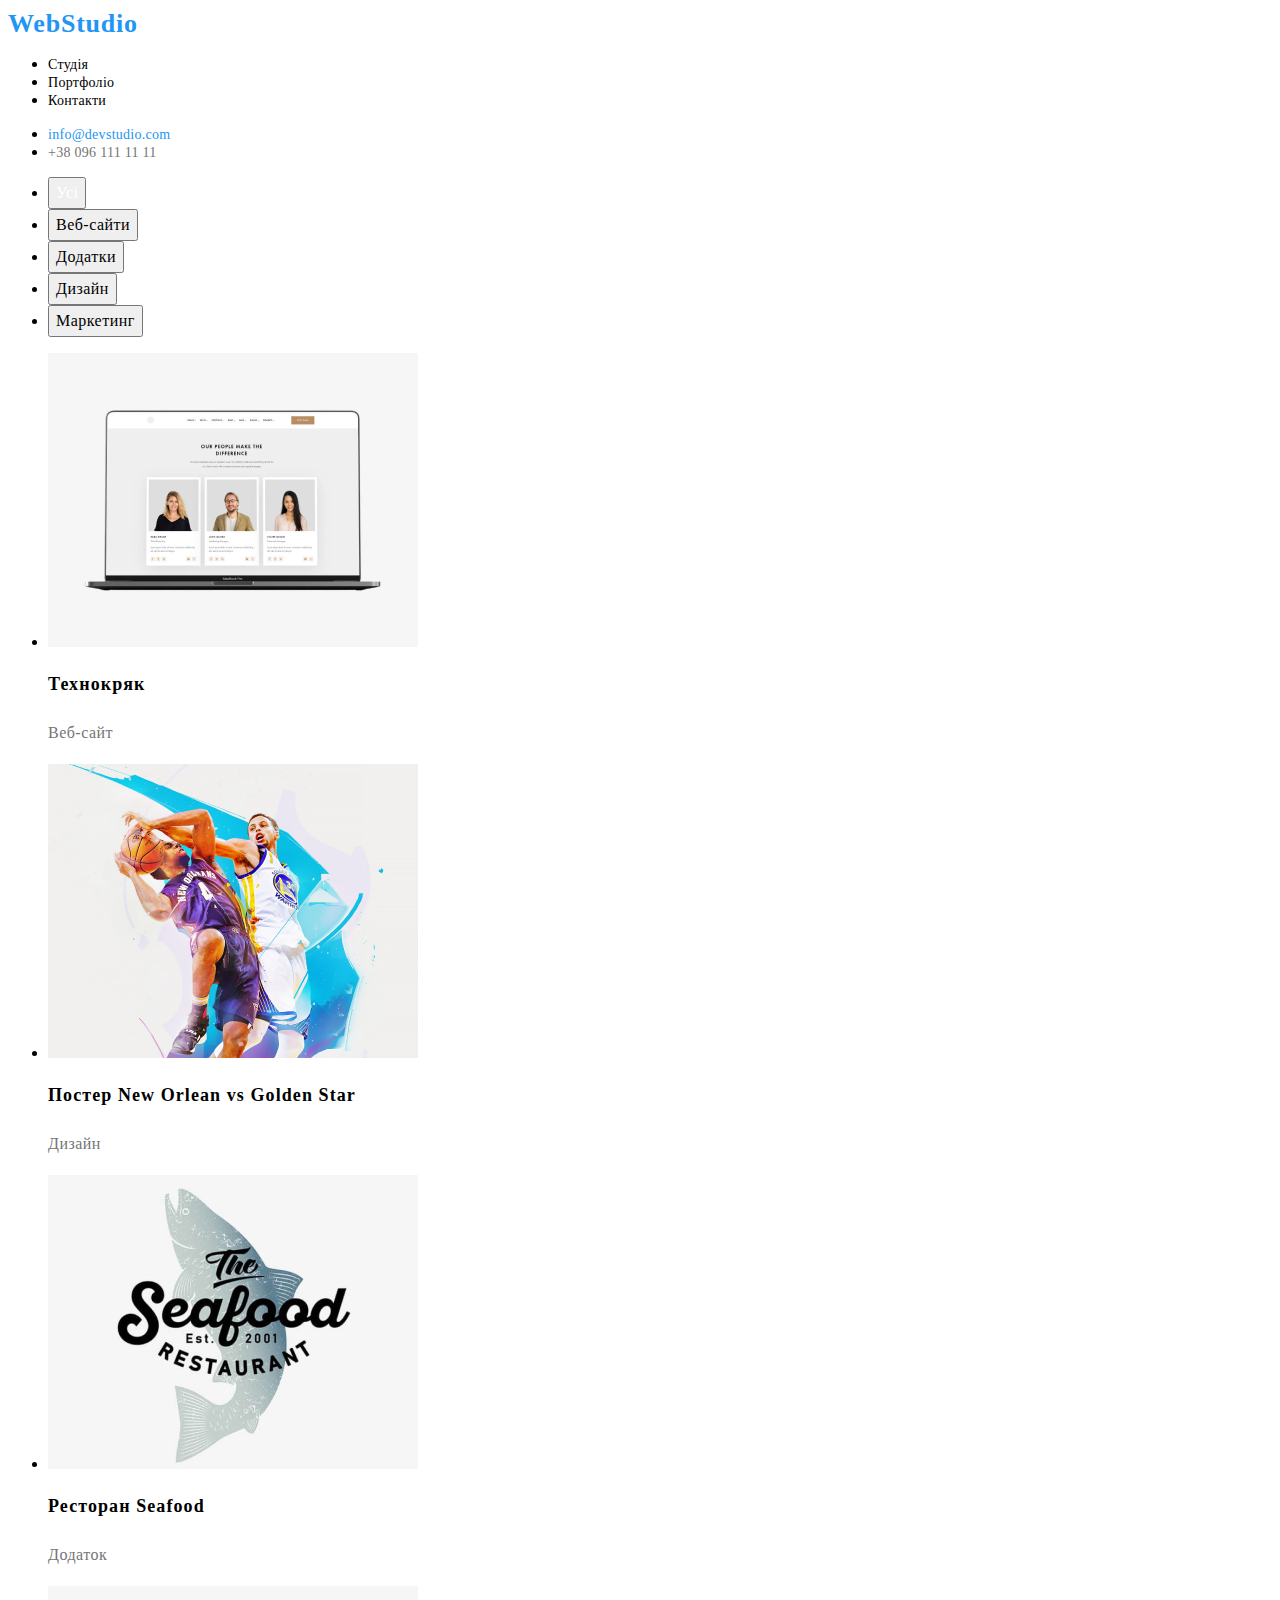
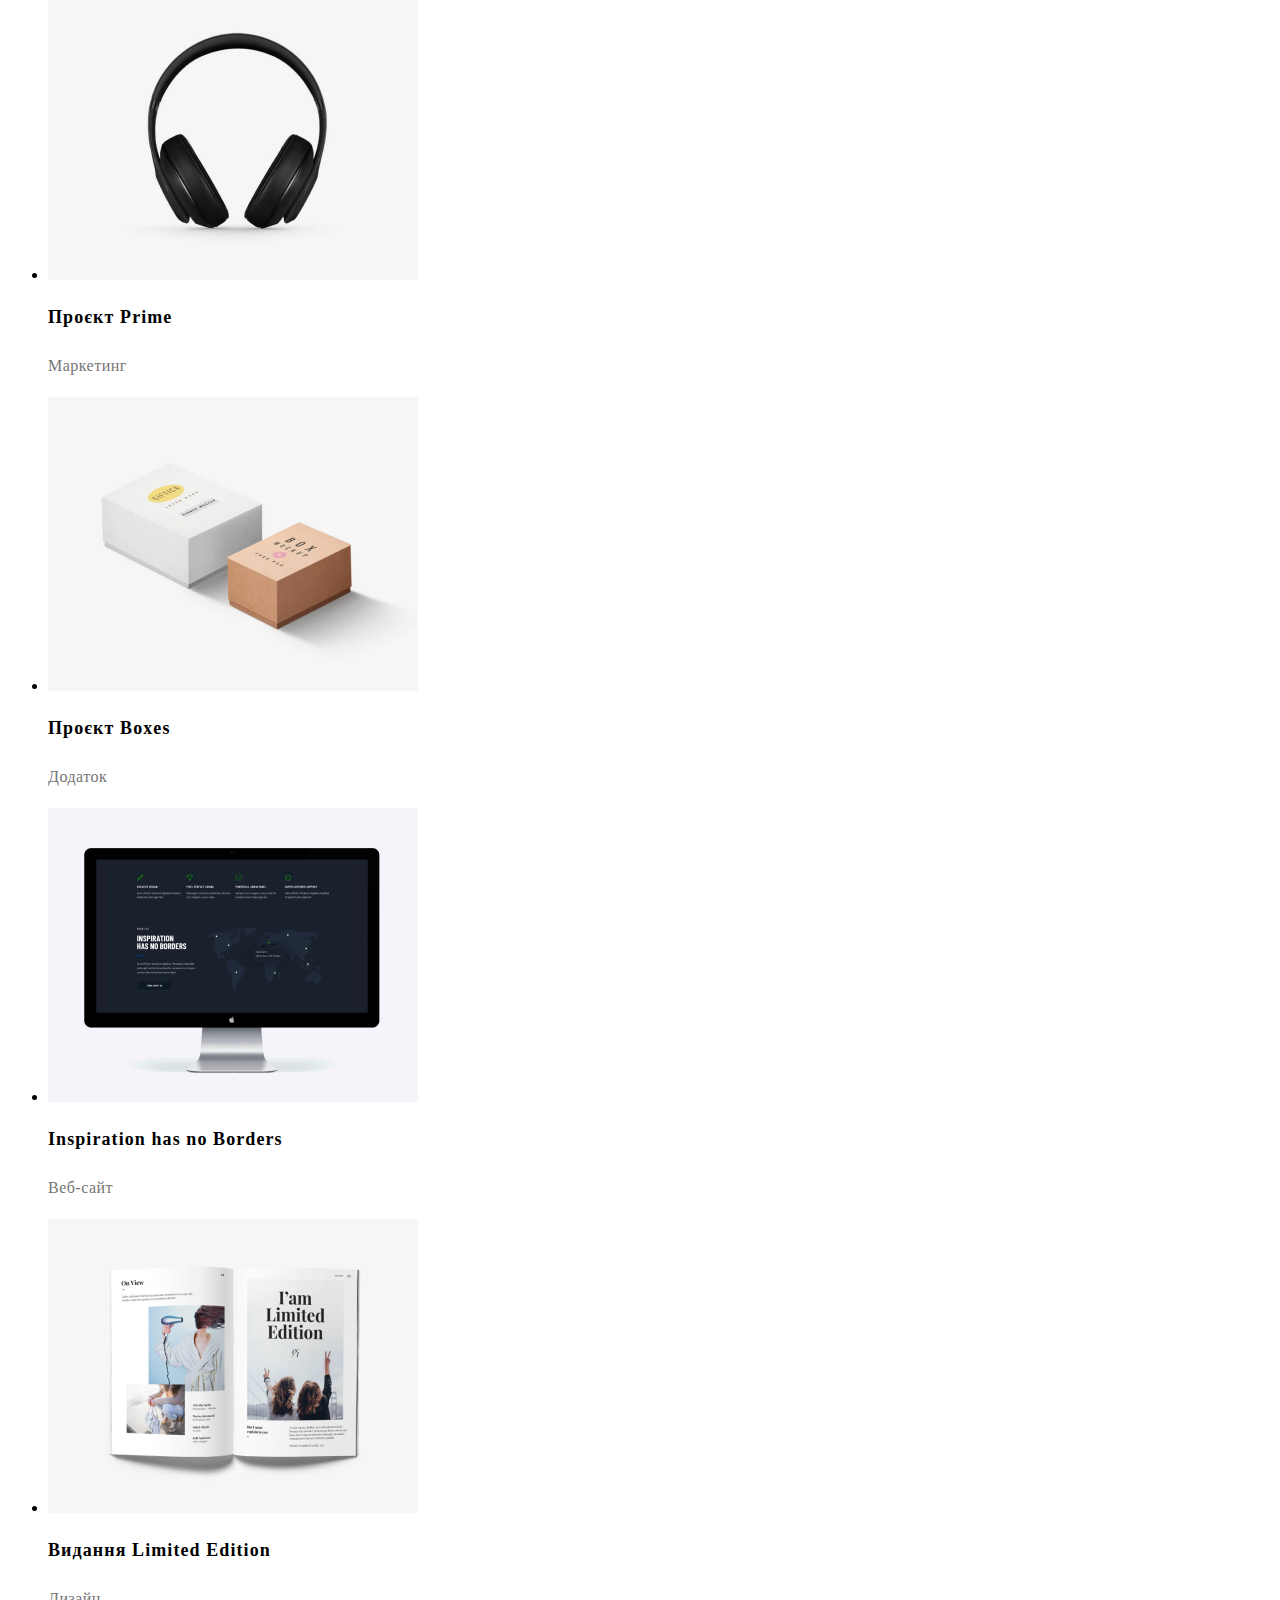
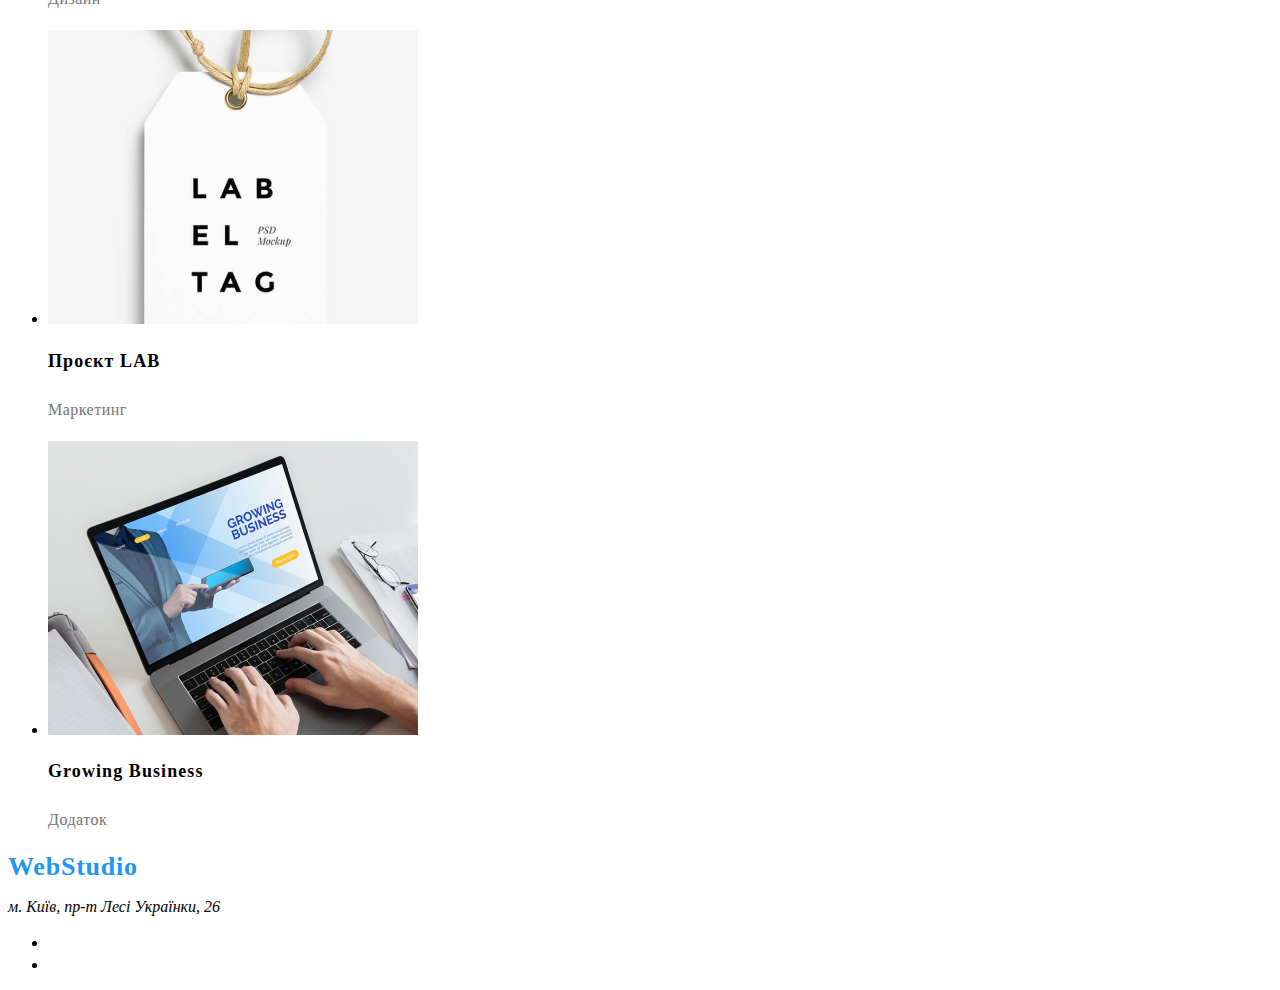
==== portfolio.html @ 79063592 "Initial commit" ====
<!DOCTYPE html>
<html lang="uk">
<head>
    <meta charset="UTF-8">
    <meta http-equiv="X-UA-Compatible" content="IE=edge">
    <meta name="viewport" content="width=device-width, initial-scale=1.0">
    <link rel="stylesheet" href="./css/styles.css">
    <title>Portfolio</title>
</head>
<body class="body">
    <header class="top-line">
        <!-- Navigations to other pages -->
        <nav class="nav">
            <a href="./index.html" class="logo">WebStudio</a>
            <ul>
                <li>
                    <a href="/studio" class="nav-list-item" >Студія</a>
                </li>
                <li>
                    <a href="/portfolio" class="nav-list-item">Портфоліо</a>
                </li>
                <li>
                    <a href="/contacts" class="nav-list-item">Контакти</a>
                </li>
            </ul>
        </nav>
        <ul>
            <li>
                <a href="mailto:info@devstudio.com" class="mail">info@devstudio.com</a>
            </li>
            <li>
                <a href="tel:+380961111111" class="telephone">+38 096 111 11 11</a>
            </li>
        </ul>
    </header>
    <main>
        <!-- Buttons -->
        <ul>
            <li><button type="button" class="portfolio-btn-main">Усі</button></li>
            <li><button type="button" class="portfolio-btns">Веб-сайти</button></li>
            <li><button type="button" class="portfolio-btns">Додатки</button></li>
            <li><button type="button" class="portfolio-btns">Дизайн</button></li>
            <li><button type="button" class="portfolio-btns">Маркетинг</button></li>
        </ul>
        <!-- Projects -->
        <ul>
            <li>
                <img src="./img/portfolio/project1.png"  alt="Web page with pojects" width="370px"  height="294px">
                <h2 class="projects-heading">Технокряк</h2>
                <p class="projects-name">Веб-сайт</p>   
            </li>
            <li>
                <img src="./img/portfolio/project2.png"  alt="Two men play basketball" width="370px"  height="294px">
                <h2 class="projects-heading">Постер New Orlean vs Golden Star</h2>
                <p class="projects-name">Дизайн</p>
            </li>
            <li>
                <img src="./img/portfolio/project3.png" alt="Logo of the fish reastaurant" width="370px"  height="294px">
                <h2 lang="en" class="projects-heading">Ресторан Seafood</h2>
                <p class="projects-name">Додаток</p>
            </li>
            <li>
                <img src="./img/portfolio/project4.png" alt="Headphones" width="370px"  height="294px">
                <h2 lang="en" class="projects-heading">Проєкт Prime</h2>
                <p class="projects-name">Маркетинг</p>
            </li>
            <li>
                <img src="./img/portfolio/project5.png" alt="Two boxes" width="370px"  height="294px">
                <h2 class="projects-heading">Проєкт Boxes</h2>
                <p class="projects-name">Додаток</p>
            </li>
            <li>
                <img src="./img/portfolio/project6.png" alt="A monitor" width="370px"  height="294px">
                <h2 lang="en" class="projects-heading">Inspiration has no Borders</h2>
                <p class="projects-name">Веб-сайт</p>
            </li>
            <li>
                <img src="./img/portfolio/project7.png" alt="A magazine" width="370px"  height="294px">
                <h2 lang="en" class="projects-heading">Видання Limited Edition</h2>
                <p class="projects-name">Дизайн</p>
            </li>
            <li>
                <img src="./img/portfolio/project8.png" alt="A label" width="370px"  height="294px">
                <h2 lang="en" class="projects-heading">Проєкт LAB</h2>
                <p class="projects-name">Маркетинг</p>
            </li>
            <li>
                <img src="./img/portfolio/project9.png" alt="A person is printing" width="370px"  height="294px">
                <h2 lang="en" class="projects-heading">Growing Business</h2>
                <p class="projects-name">Додаток</p>
            </li>
        </ul>
        <footer>
            <a href="./index.html" class="logo">WebStudio</a>
                <address>
                    <p class="adress-footer">м. Київ, пр-т Лесі Українки, 26</p>           
              <ul>
                <li>
                    <a href="mailto:info@devstudio.com" class="mail-footer">info@devstudio.com</a>
                </li>
                <li>
                    <a href="tel:+380961111111" class="telephone-footer">+38 096 111 11 11</a>
                </li>
            </ul> 
            </address>
        </footer>
    </main>
</body> 
</html>
---- css/styles.css ----
:root {
    /* Fonts */
    --main-font: "Roboto", sans-serif
    --secondary-font: "Raleway"
    /* Text colors */
    --main-txt-cl: #212121
    /* Background colors */
    --main-bg-cl: #2F303A
}
.body{
    color: var(--main-txt-cl);
}

/* Navigation to other pages */
.logo{
    text-decoration: none;
    font-family: 'Raleway';
    font-style: normal;
    font-weight: 700;
    font-size: 26px;
    line-height: calc(31/26);
    letter-spacing: 0.03em;
    color: #2196F3;; 
}
.nav-list-item-studio{
    text-decoration: none;
    font-family: 'Roboto';
    font-style: normal;
    font-weight: 500;
    font-size: 14px;
    line-height: calc(16/14);
    letter-spacing: 0.02em;
    color: #2196F3;
}
.nav-list-item{
    text-decoration: none;
    font-family: 'Roboto';
    font-style: normal;
    font-weight: 500;
    font-size: 14px;
    line-height: calc(16/14);
    letter-spacing: 0.02em;
    color:var(--main-txt-cl)
}
.mail{
    text-decoration: none;
    font-family: 'Roboto';
    font-style: normal;
    font-weight: 500;
    font-size: 14px;
    line-height: calc(16/14);
    letter-spacing: 0.02em;
    color: #2196F3;
}
.telephone{
    text-decoration: none;
    font-family: 'Roboto';
    font-style: normal;
    font-weight: 500;
    font-size: 14px;
    line-height: calc(16/14);
    letter-spacing: 0.02em;
    color: #757575;
}
/* Section 1 */
.main-heading{
    font-family: 'Roboto';
    font-size: 44px;
    line-height: calc(60 / 44);
    font-style: normal;
    font-weight: 900;
    color: #FFFFFF
}
.main-heading, .heading-pecularities{
    text-transform: uppercase;
}
.main-heading, .heading-2{
    text-align: center;
}
.main-btn{
    font-family: 'Roboto';
    cursor: pointer;
}
/* Section 2 */
.heading-pecularities{
    font-family: 'Roboto';
    font-style: normal;
    font-weight: 700;
    font-size: 14px;
    line-height: calc(16 / 14);
    letter-spacing: 0.03em;
    color: var(--main-txt-cl)

}
.text-pecularities{
    font-family: 'Roboto';
    font-style: normal;
    font-weight: 400;
    font-size: 14px;
    line-height: calc(24 / 14);
    letter-spacing: 0.03em;
    color: var(--main-txt-cl)

}
/* Section 3 */
.heading-2{
    font-family: 'Roboto';
    font-style: normal;
    font-weight: 700;
    font-size: 36px;
    line-height: calc(42/36);
    letter-spacing: 0.03em;
    color: var(--main-txt-cl)
}
/* Section 4 */
.staff-names{
    font-family: 'Roboto';
    font-style: normal;
    font-weight: 500;
    font-size: 16px;
    line-height: calc(19/16);
    letter-spacing: 0.03em;
    color: var(--main-txt-cl);
}
.positions{
    font-family: 'Roboto';
    font-size: 16px;
    line-height: calc(19/16);
    letter-spacing: 0.03em;
    color: #757575;
}
/* footer */
.mail-footer{
    text-decoration: none;
    font-family: 'Roboto';
    font-style: normal;
    font-weight: 400;
    font-size: 14px;
    line-height: calc(24/14);
    letter-spacing: 0.03em;   
    color: #FFFFFF;
}
.telephone-footer{
    text-decoration: none;
    font-family: 'Roboto';
    font-style: normal;
    font-weight: 400;
    font-size: 14px;
    line-height: calc(14/14);
    letter-spacing: 0.03em;
    color: rgba(255, 255, 255, 0.6);
}
/* Portfolio */
.portfolio-btn-main{
    font-family: 'Roboto';
    font-style: normal;
    font-weight: 500;
    font-size: 16px;
    line-height: calc(26/16);
    letter-spacing: 0.03em;
    color: #FFFFFF;
}
.portfolio-btns{
    font-family: 'Roboto';
    font-style: normal;
    font-weight: 500;
    font-size: 16px;
    line-height: calc(26/16);
    letter-spacing: 0.03em;
    color: var(--main-txt-cl)
}
.projects-heading{
    font-family: 'Roboto';
    font-style: normal;
    font-weight: 700;
    font-size: 18px;
    line-height: calc(36/18);
    letter-spacing: 0.06em;
    color: var(--main-txt-cl)
}
.projects-name{
    font-family: 'Roboto';
    font-style: normal;
    font-weight: 400;
    font-size: 16px;
    line-height: calc(30/16);
    letter-spacing: 0.03em;
    color: #757575;
}
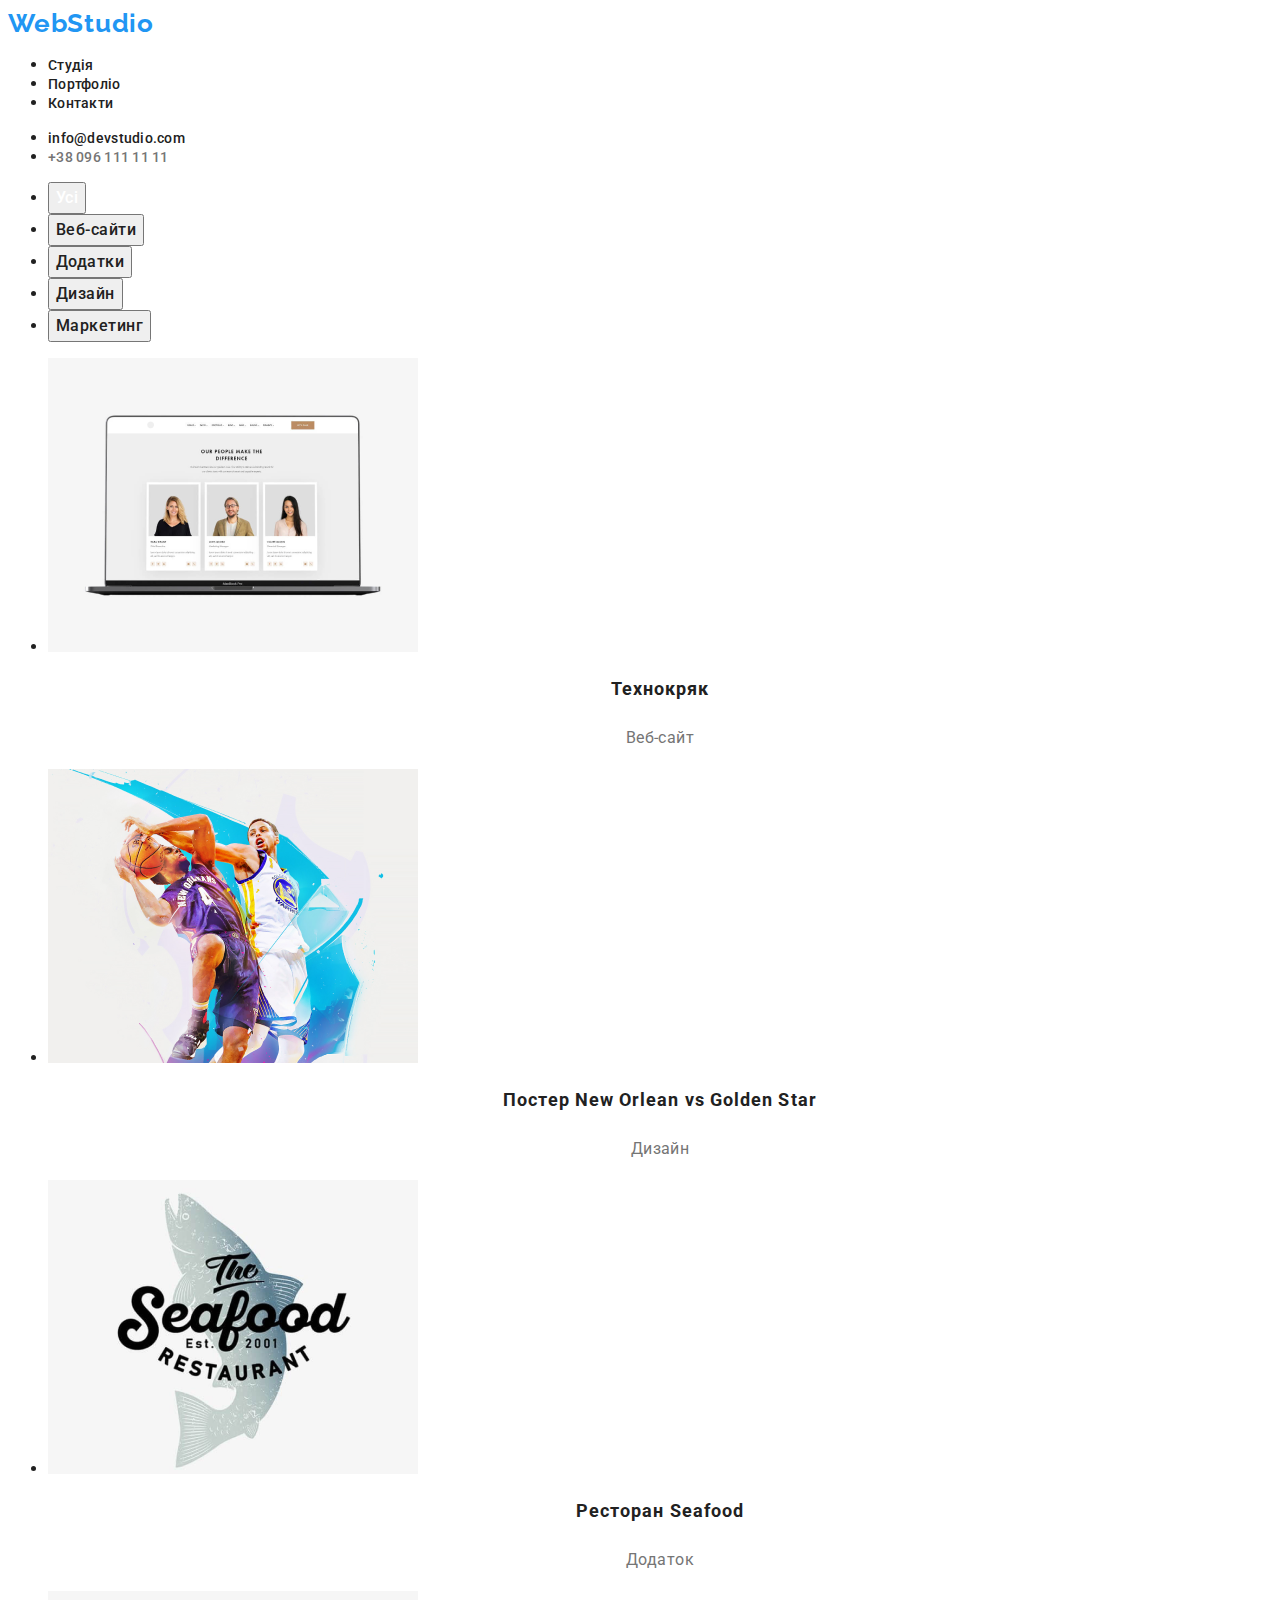
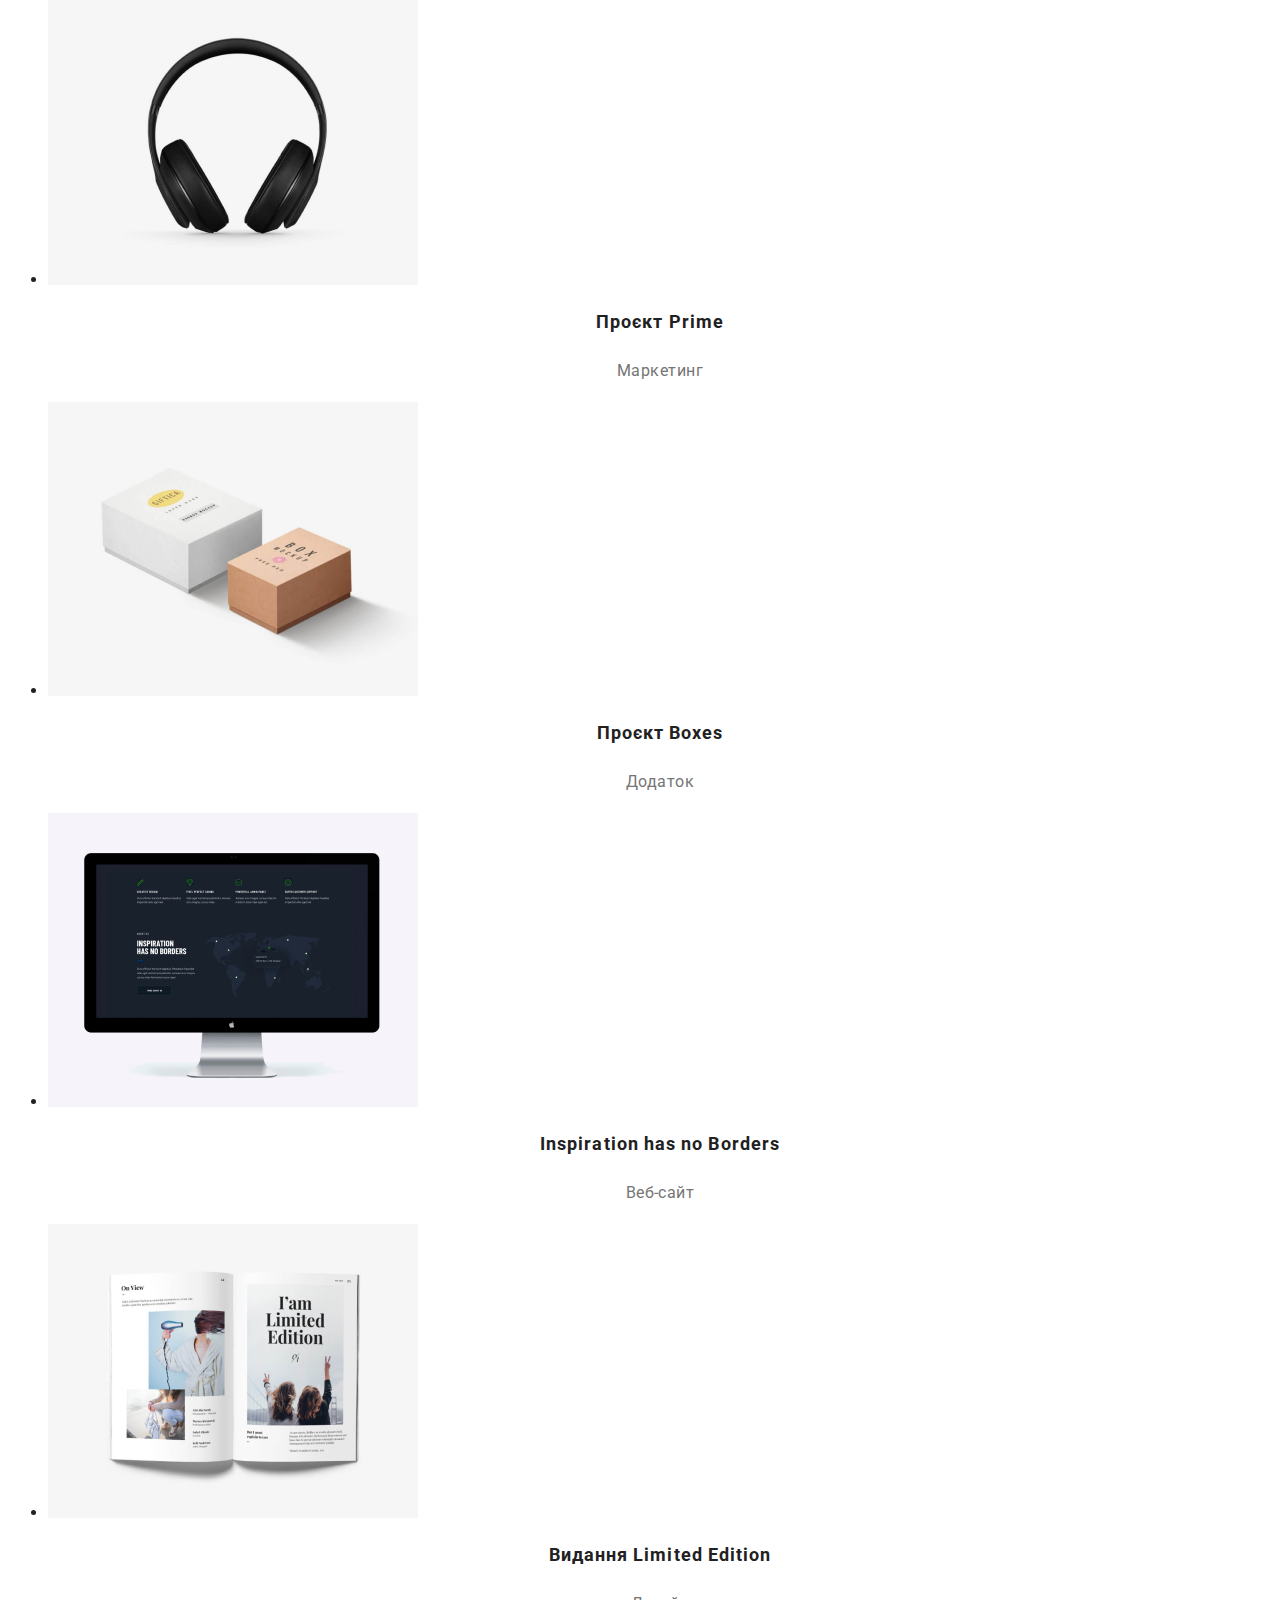
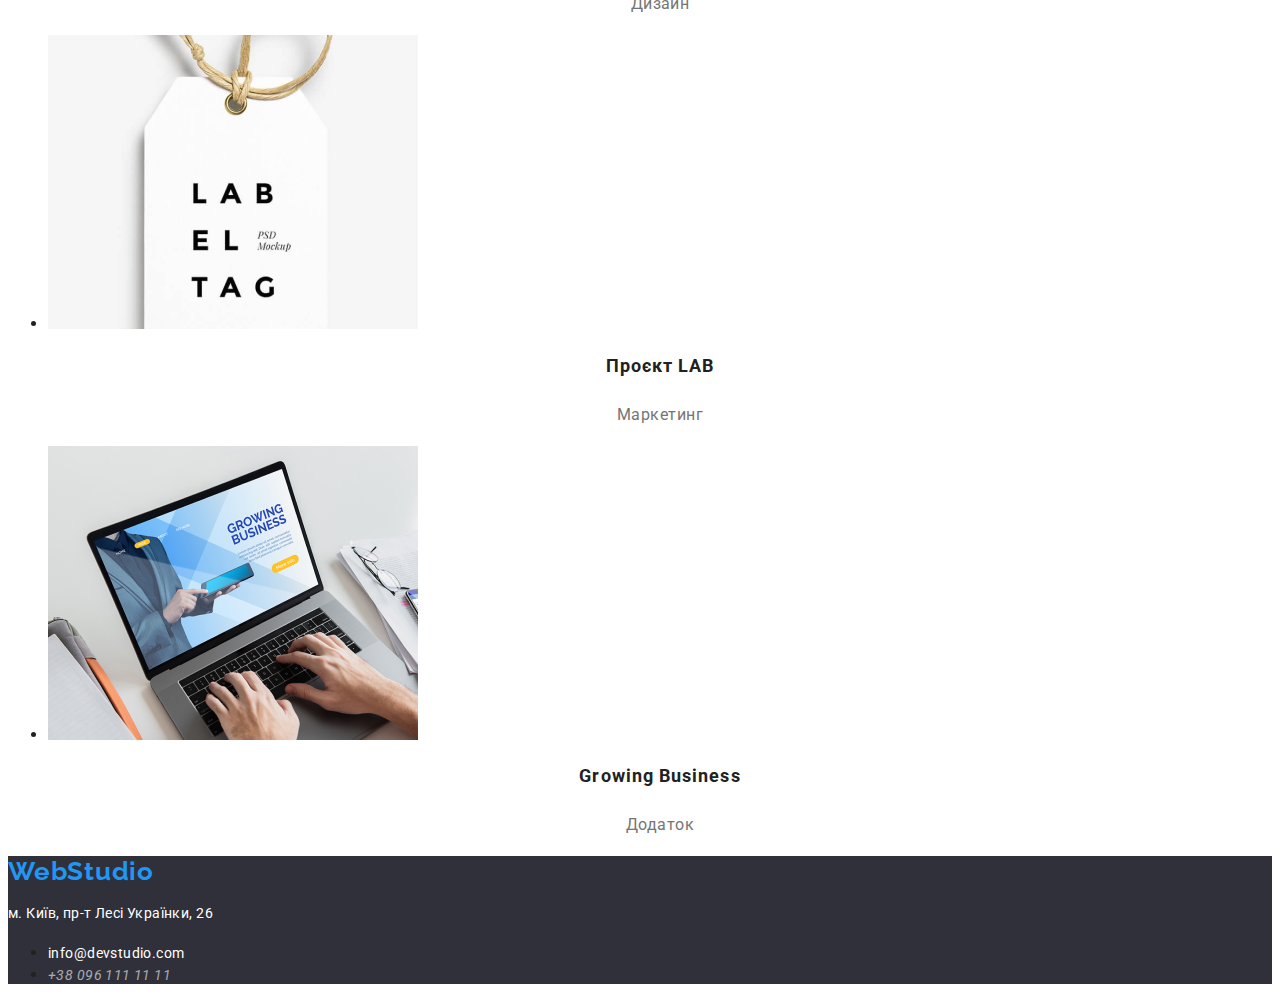
==== commit 53a0f9ec: "Corrections" ====
--- a/portfolio.html
+++ b/portfolio.html
@@ -4,6 +4,13 @@
     <meta charset="UTF-8">
     <meta http-equiv="X-UA-Compatible" content="IE=edge">
     <meta name="viewport" content="width=device-width, initial-scale=1.0">
+     <!-- Fonts -->
+     <link rel="preconnect" href="https://fonts.googleapis.com">
+     <link rel="preconnect" href="https://fonts.gstatic.com" crossorigin>
+     <link href="https://fonts.googleapis.com/css2?family=Montserrat:wght@400;700&family=Raleway:wght@700&family=Roboto:wght@400;500;700;900&display=swap" rel="stylesheet">
+    <!-- Normalize -->
+    <link rel="stylesheet" href="node_modules/modern-normalize/modern-normalize.css">
+    <!-- Styles -->
     <link rel="stylesheet" href="./css/styles.css">
     <title>Portfolio</title>
 </head>
@@ -17,7 +24,7 @@
                     <a href="/studio" class="nav-list-item" >Студія</a>
                 </li>
                 <li>
-                    <a href="/portfolio" class="nav-list-item">Портфоліо</a>
+                    <a href="/portfolio.html" class="nav-list-item">Портфоліо</a>
                 </li>
                 <li>
                     <a href="/contacts" class="nav-list-item">Контакти</a>
@@ -90,7 +97,7 @@
                 <p class="projects-name">Додаток</p>
             </li>
         </ul>
-        <footer>
+        <footer class="footer">
             <a href="./index.html" class="logo">WebStudio</a>
                 <address>
                     <p class="adress-footer">м. Київ, пр-т Лесі Українки, 26</p>           
--- a/css/styles.css
+++ b/css/styles.css
@@ -1,21 +1,21 @@
 :root {
     /* Fonts */
-    --main-font: "Roboto", sans-serif
-    --secondary-font: "Raleway"
+    --main-font: "Roboto", sans-serif;
+    --secondary-font: "Raleway";
     /* Text colors */
-    --main-txt-cl: #212121
+    --main-txt-cl: #212121;
     /* Background colors */
-    --main-bg-cl: #2F303A
+    --main-bg-cl: #2F303A;
 }
 .body{
     color: var(--main-txt-cl);
+    font-family: "Roboto";
 }
 
 /* Navigation to other pages */
 .logo{
     text-decoration: none;
     font-family: 'Raleway';
-    font-style: normal;
     font-weight: 700;
     font-size: 26px;
     line-height: calc(31/26);
@@ -24,8 +24,6 @@
 }
 .nav-list-item-studio{
     text-decoration: none;
-    font-family: 'Roboto';
-    font-style: normal;
     font-weight: 500;
     font-size: 14px;
     line-height: calc(16/14);
@@ -34,28 +32,25 @@
 }
 .nav-list-item{
     text-decoration: none;
-    font-family: 'Roboto';
-    font-style: normal;
     font-weight: 500;
     font-size: 14px;
     line-height: calc(16/14);
     letter-spacing: 0.02em;
-    color:var(--main-txt-cl)
+    color:var(--main-txt-cl);
 }
 .mail{
     text-decoration: none;
-    font-family: 'Roboto';
-    font-style: normal;
     font-weight: 500;
     font-size: 14px;
     line-height: calc(16/14);
     letter-spacing: 0.02em;
+    color: var(--main-txt-cl);
+}
+.mail:hover{
     color: #2196F3;
 }
 .telephone{
     text-decoration: none;
-    font-family: 'Roboto';
-    font-style: normal;
     font-weight: 500;
     font-size: 14px;
     line-height: calc(16/14);
@@ -63,13 +58,15 @@
     color: #757575;
 }
 /* Section 1 */
+.first-section{
+    background: #2F303A;
+}
 .main-heading{
-    font-family: 'Roboto';
     font-size: 44px;
     line-height: calc(60 / 44);
     font-style: normal;
     font-weight: 900;
-    color: #FFFFFF
+    color: #FFFFFF;
 }
 .main-heading, .heading-pecularities{
     text-transform: uppercase;
@@ -78,44 +75,39 @@
     text-align: center;
 }
 .main-btn{
-    font-family: 'Roboto';
+    font-family: inherit;
+    font-size: 16px;
+    line-height: calc(30/16);
+    letter-spacing: 0.06em;
     cursor: pointer;
 }
 /* Section 2 */
 .heading-pecularities{
-    font-family: 'Roboto';
-    font-style: normal;
     font-weight: 700;
     font-size: 14px;
     line-height: calc(16 / 14);
     letter-spacing: 0.03em;
-    color: var(--main-txt-cl)
+    color: var(--main-txt-cl);
 
 }
 .text-pecularities{
-    font-family: 'Roboto';
-    font-style: normal;
     font-weight: 400;
     font-size: 14px;
     line-height: calc(24 / 14);
     letter-spacing: 0.03em;
-    color: var(--main-txt-cl)
+    color: var(--main-txt-cl);
 
 }
 /* Section 3 */
 .heading-2{
-    font-family: 'Roboto';
-    font-style: normal;
     font-weight: 700;
     font-size: 36px;
     line-height: calc(42/36);
     letter-spacing: 0.03em;
-    color: var(--main-txt-cl)
+    color: var(--main-txt-cl);
 }
 /* Section 4 */
 .staff-names{
-    font-family: 'Roboto';
-    font-style: normal;
     font-weight: 500;
     font-size: 16px;
     line-height: calc(19/16);
@@ -123,18 +115,26 @@
     color: var(--main-txt-cl);
 }
 .positions{
-    font-family: 'Roboto';
     font-size: 16px;
     line-height: calc(19/16);
     letter-spacing: 0.03em;
     color: #757575;
 }
 /* footer */
-.mail-footer{
-    text-decoration: none;
-    font-family: 'Roboto';
+.footer{
+    background: #2F303A;
+}
+.adress-footer{
     font-style: normal;
     font-weight: 400;
+    font-size: 14px;
+    line-height: calc(24/14);
+    letter-spacing: 0.03em;
+    color: #FFFFFF;
+}
+.mail-footer{
+    font-style: normal;
+    text-decoration: none;
     font-size: 14px;
     line-height: calc(24/14);
     letter-spacing: 0.03em;   
@@ -142,9 +142,6 @@
 }
 .telephone-footer{
     text-decoration: none;
-    font-family: 'Roboto';
-    font-style: normal;
-    font-weight: 400;
     font-size: 14px;
     line-height: calc(14/14);
     letter-spacing: 0.03em;
@@ -152,8 +149,7 @@
 }
 /* Portfolio */
 .portfolio-btn-main{
-    font-family: 'Roboto';
-    font-style: normal;
+    font-family: inherit;
     font-weight: 500;
     font-size: 16px;
     line-height: calc(26/16);
@@ -161,29 +157,27 @@
     color: #FFFFFF;
 }
 .portfolio-btns{
-    font-family: 'Roboto';
-    font-style: normal;
+    font-family: inherit;
     font-weight: 500;
     font-size: 16px;
     line-height: calc(26/16);
     letter-spacing: 0.03em;
-    color: var(--main-txt-cl)
+    text-align: center;
+    color: var(--main-txt-cl);
 }
 .projects-heading{
-    font-family: 'Roboto';
-    font-style: normal;
     font-weight: 700;
     font-size: 18px;
     line-height: calc(36/18);
     letter-spacing: 0.06em;
-    color: var(--main-txt-cl)
+    text-align: center;
+    color: var(--main-txt-cl);
 }
 .projects-name{
-    font-family: 'Roboto';
-    font-style: normal;
     font-weight: 400;
     font-size: 16px;
     line-height: calc(30/16);
     letter-spacing: 0.03em;
+    text-align: center;
     color: #757575;
 }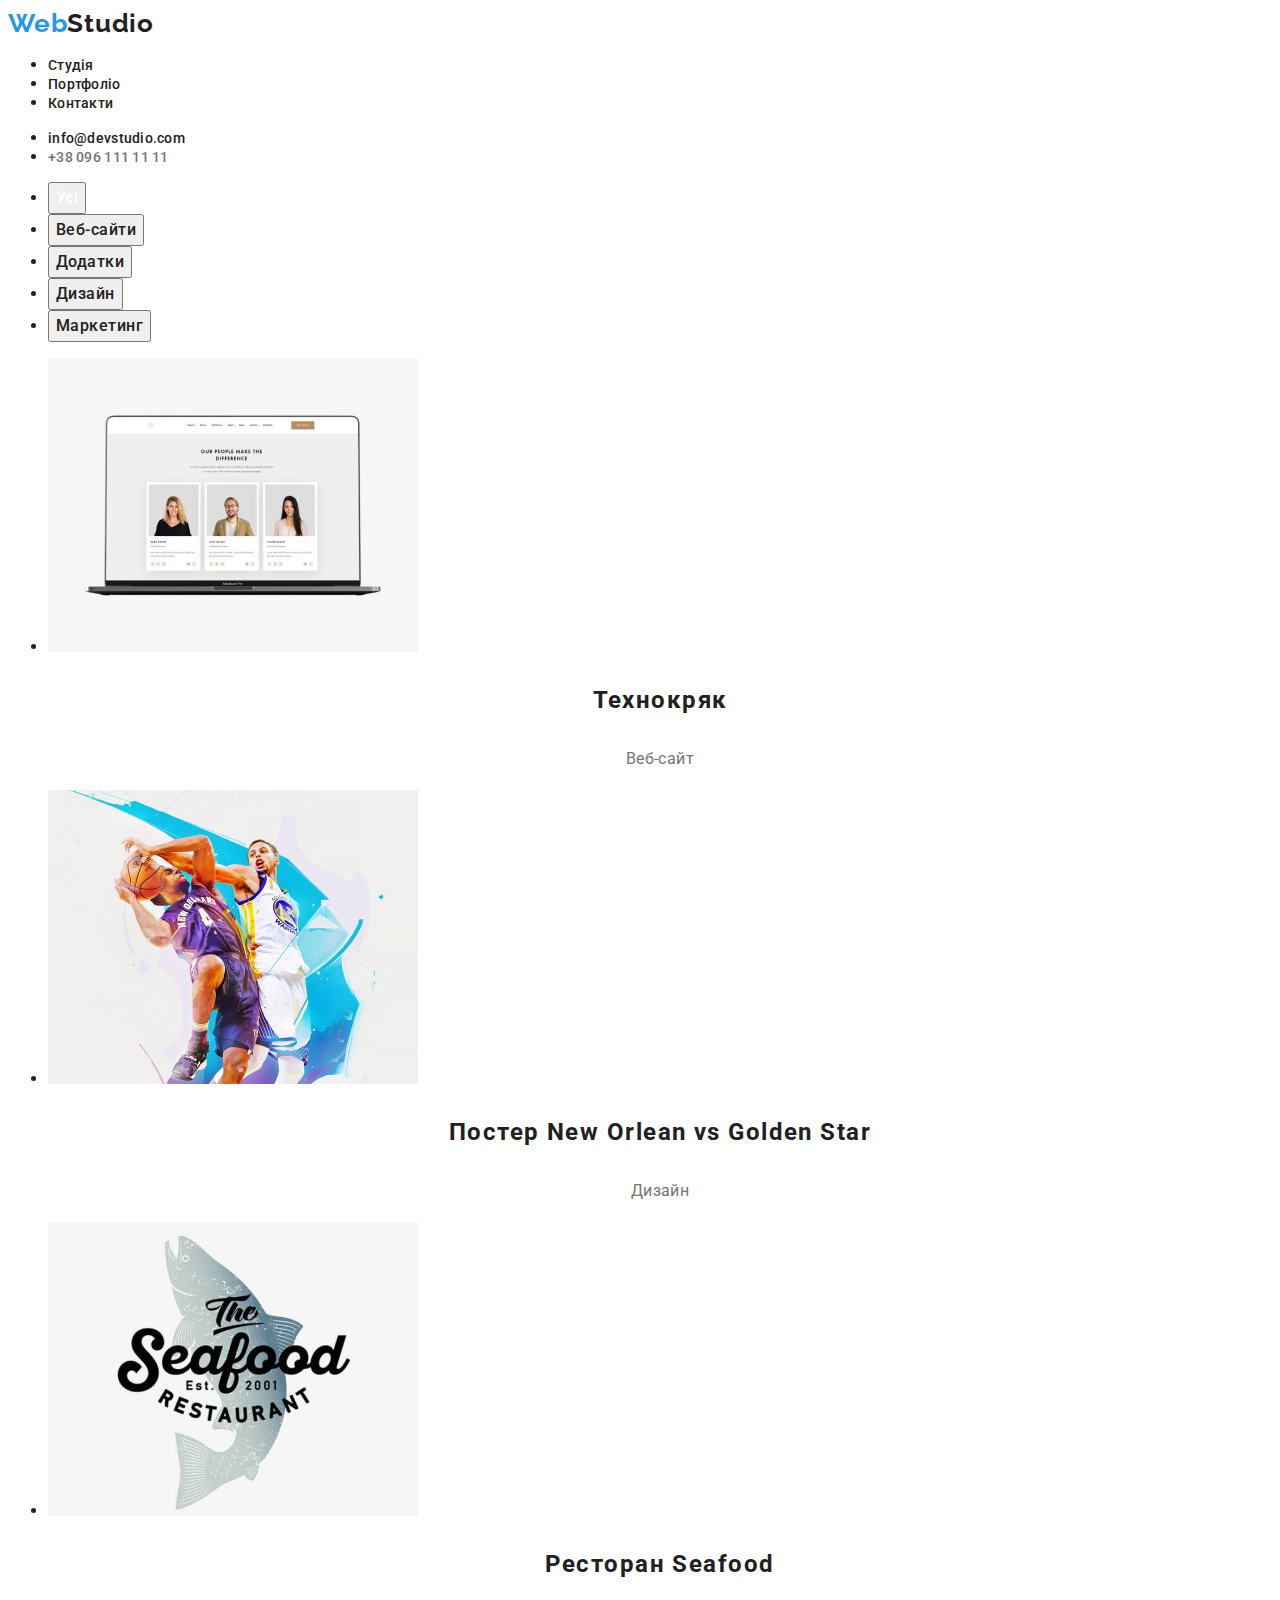
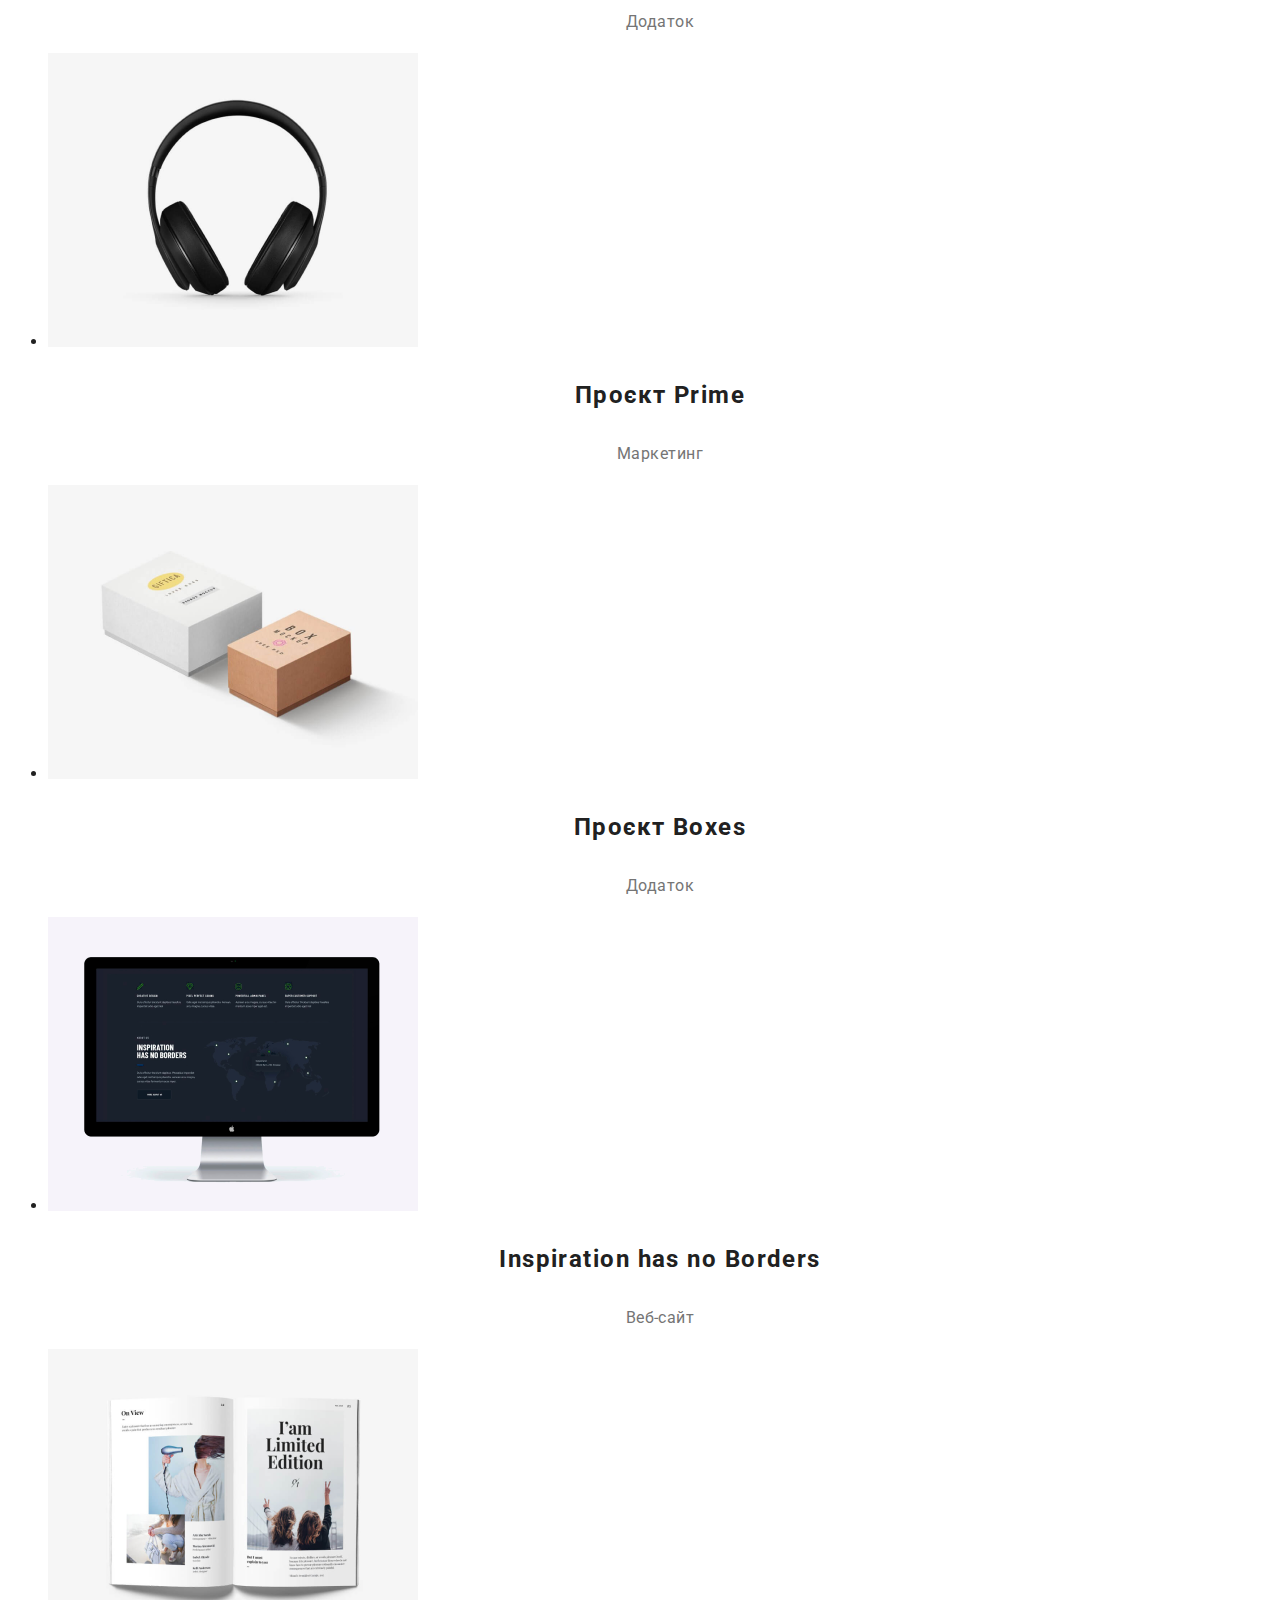
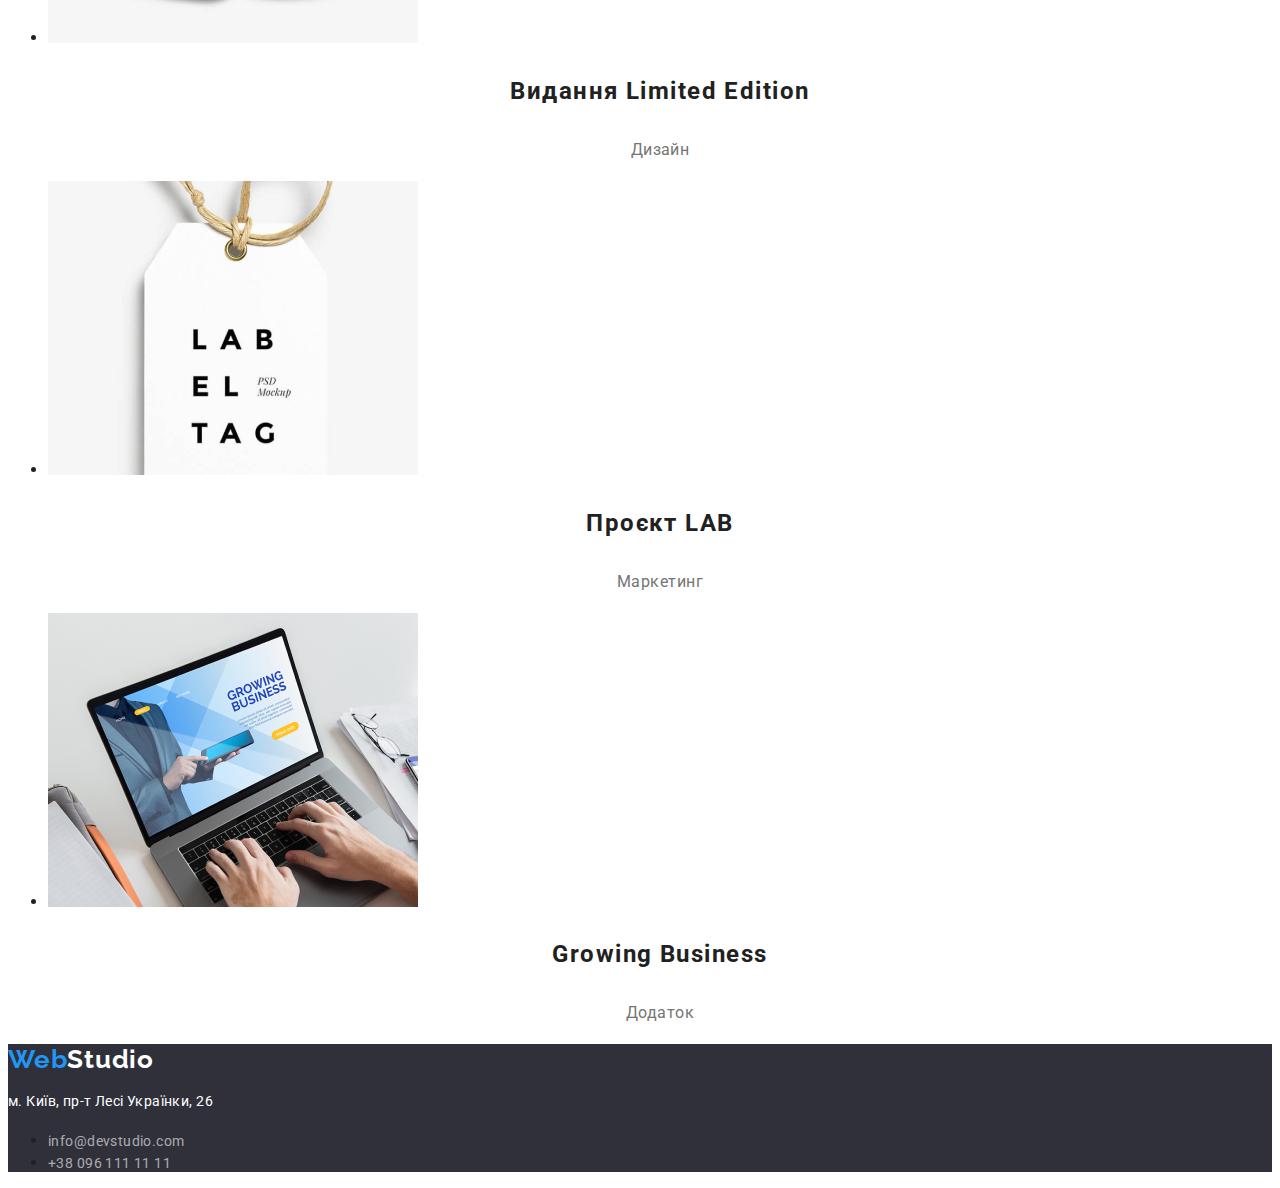
==== commit bf751e93: "corrections2" ====
--- a/portfolio.html
+++ b/portfolio.html
@@ -18,7 +18,7 @@
     <header class="top-line">
         <!-- Navigations to other pages -->
         <nav class="nav">
-            <a href="./index.html" class="logo">WebStudio</a>
+            <a href="./index.html" class="logo"><span class="logo-color">Web</span>Studio</a>
             <ul>
                 <li>
                     <a href="/studio" class="nav-list-item" >Студія</a>
@@ -98,7 +98,7 @@
             </li>
         </ul>
         <footer class="footer">
-            <a href="./index.html" class="logo">WebStudio</a>
+            <a href="./index.html" class="logo-footer"><span class="logo-color">Web</span>Studio</a>
                 <address>
                     <p class="adress-footer">м. Київ, пр-т Лесі Українки, 26</p>           
               <ul>
--- a/css/styles.css
+++ b/css/styles.css
@@ -20,7 +20,10 @@
     font-size: 26px;
     line-height: calc(31/26);
     letter-spacing: 0.03em;
-    color: #2196F3;; 
+    color: var(--main-txt-cl) 
+}
+.logo-color{
+    color: #2196F3; 
 }
 .nav-list-item-studio{
     text-decoration: none;
@@ -91,12 +94,10 @@
 
 }
 .text-pecularities{
-    font-weight: 400;
     font-size: 14px;
     line-height: calc(24 / 14);
     letter-spacing: 0.03em;
-    color: var(--main-txt-cl);
-
+    color: #757575;
 }
 /* Section 3 */
 .heading-2{
@@ -121,6 +122,15 @@
     color: #757575;
 }
 /* footer */
+.logo-footer{
+    text-decoration: none;
+    font-family: 'Raleway';
+    font-weight: 700;
+    font-size: 26px;
+    line-height: calc(31/26);
+    letter-spacing: 0.03em;
+    color: #FFFFFF;
+}
 .footer{
     background: #2F303A;
 }
@@ -138,9 +148,10 @@
     font-size: 14px;
     line-height: calc(24/14);
     letter-spacing: 0.03em;   
-    color: #FFFFFF;
+    color: rgba(255, 255, 255, 0.6);
 }
 .telephone-footer{
+    font-style: normal;
     text-decoration: none;
     font-size: 14px;
     line-height: calc(14/14);
@@ -166,16 +177,12 @@
     color: var(--main-txt-cl);
 }
 .projects-heading{
-    font-weight: 700;
-    font-size: 18px;
     line-height: calc(36/18);
     letter-spacing: 0.06em;
     text-align: center;
     color: var(--main-txt-cl);
 }
 .projects-name{
-    font-weight: 400;
-    font-size: 16px;
     line-height: calc(30/16);
     letter-spacing: 0.03em;
     text-align: center;
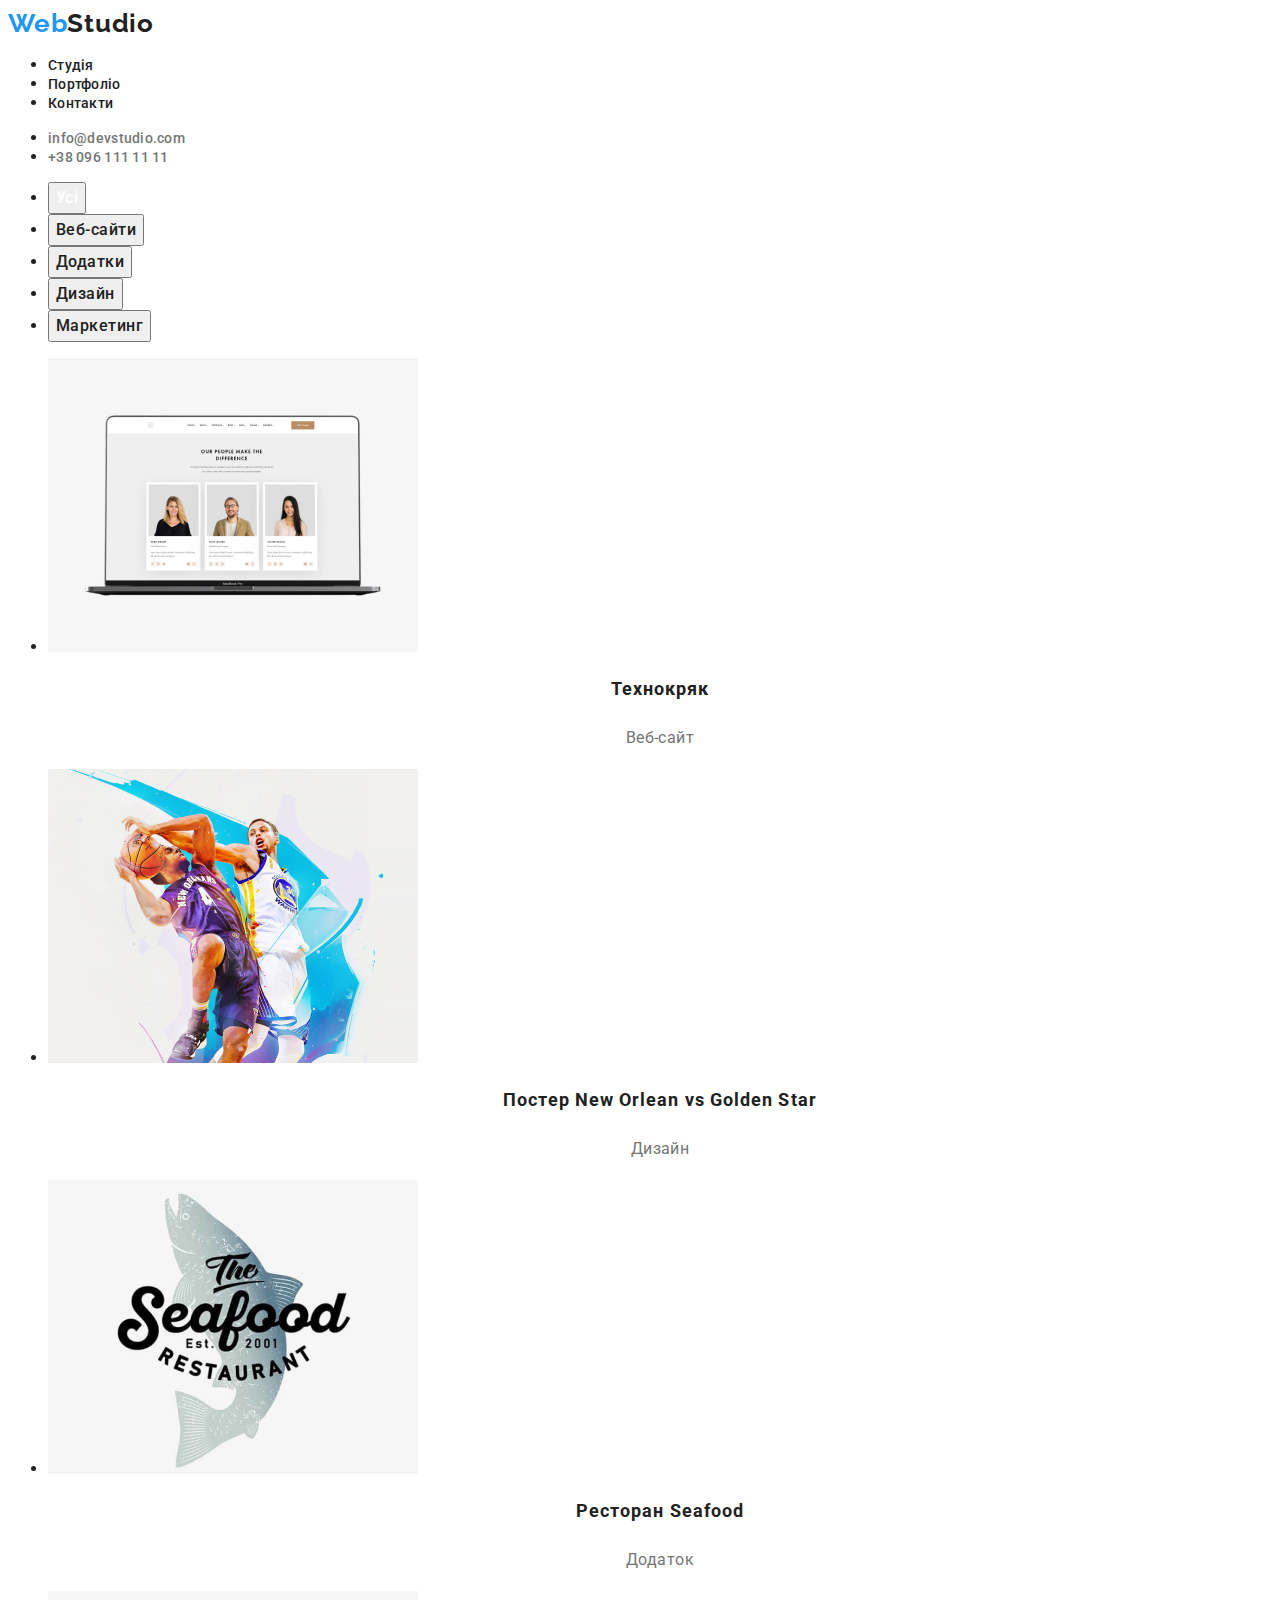
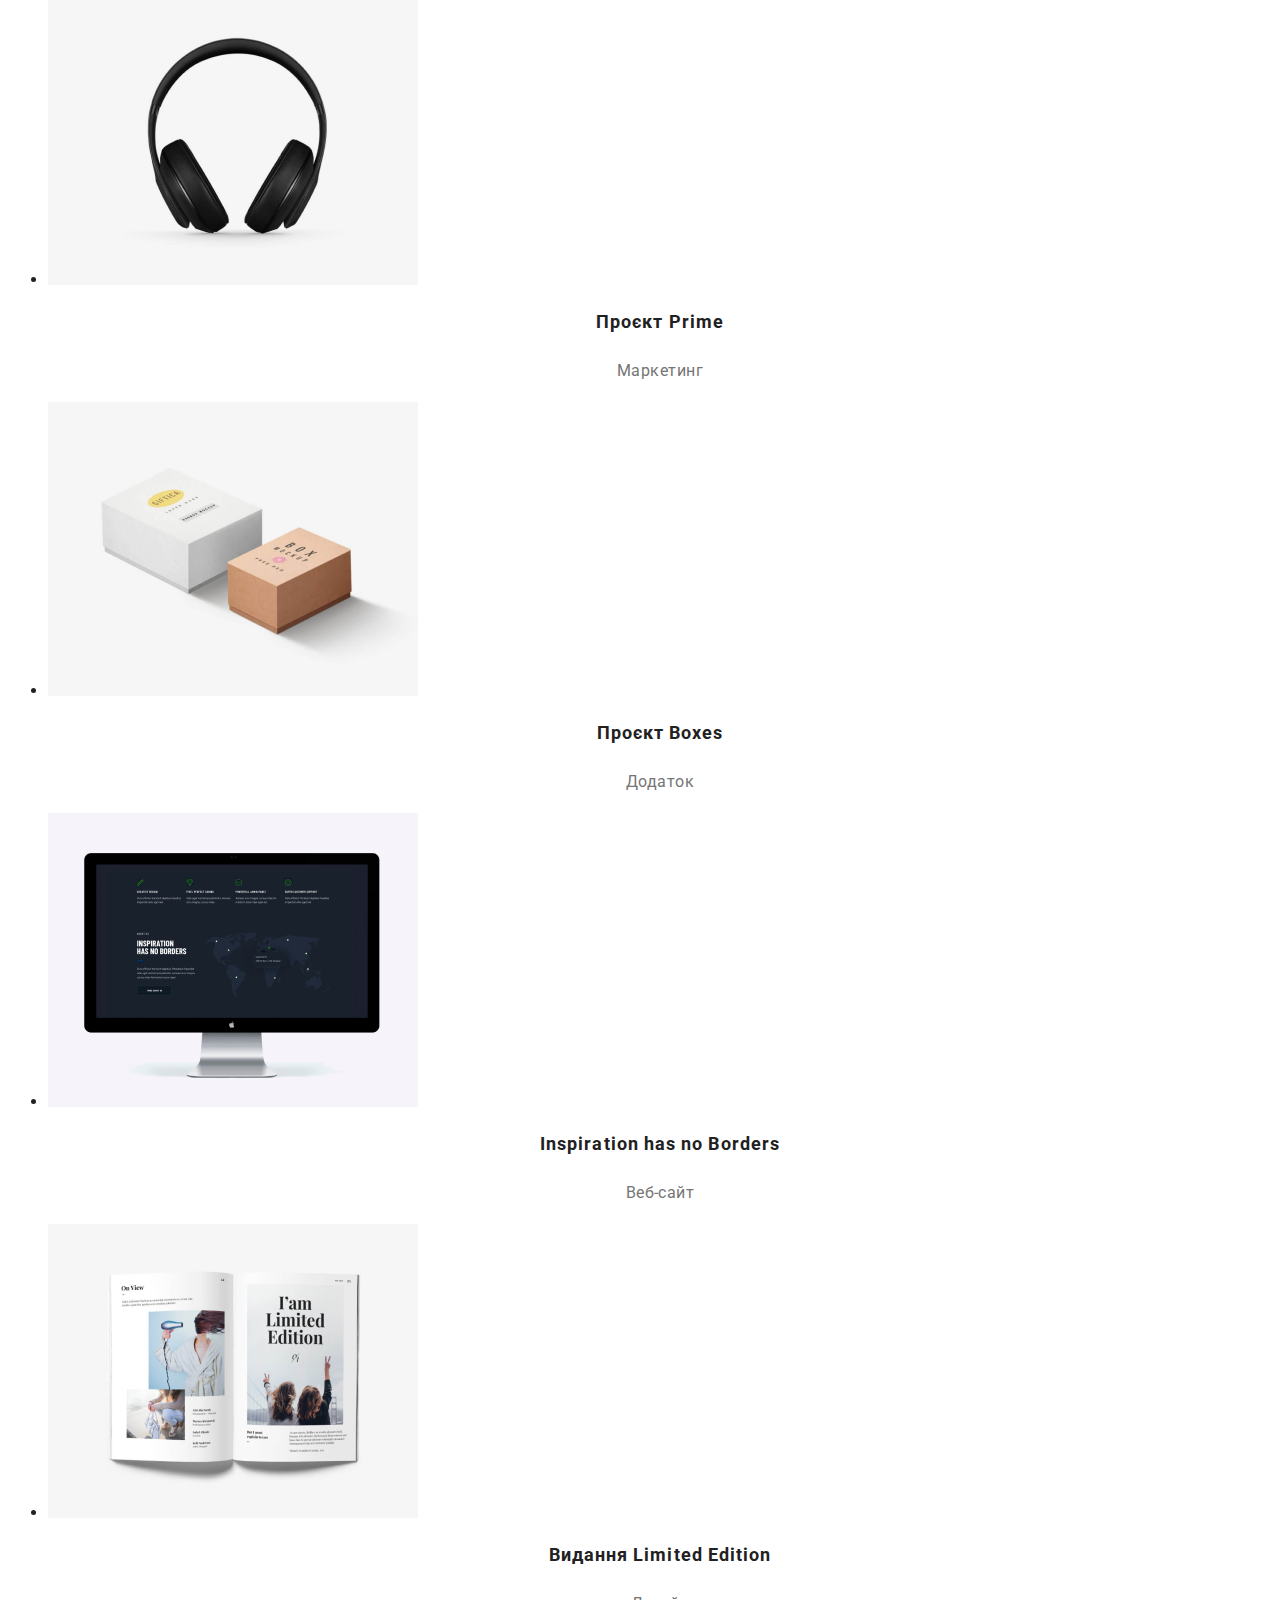
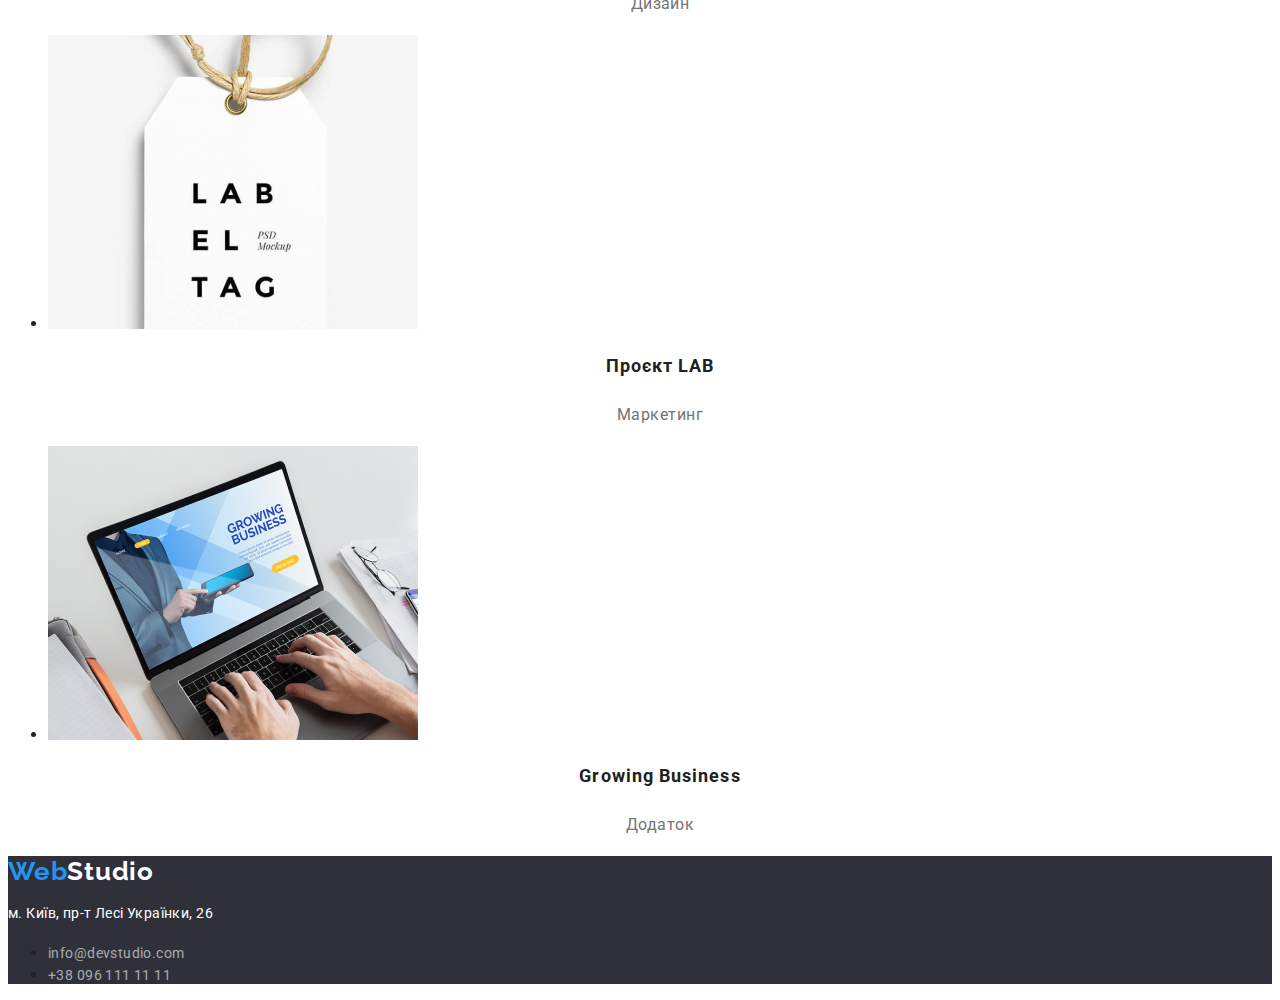
==== commit 6720ab73: "corrections3" ====
--- a/portfolio.html
+++ b/portfolio.html
@@ -21,10 +21,10 @@
             <a href="./index.html" class="logo"><span class="logo-color">Web</span>Studio</a>
             <ul>
                 <li>
-                    <a href="/studio" class="nav-list-item" >Студія</a>
+                    <a href="./index.html" class="nav-list-item-studio">Студія</a>
                 </li>
                 <li>
-                    <a href="/portfolio.html" class="nav-list-item">Портфоліо</a>
+                    <a href="./portfolio.html" class="nav-list-item">Портфоліо</a>
                 </li>
                 <li>
                     <a href="/contacts" class="nav-list-item">Контакти</a>
--- a/css/styles.css
+++ b/css/styles.css
@@ -31,6 +31,9 @@
     font-size: 14px;
     line-height: calc(16/14);
     letter-spacing: 0.02em;
+    color: var(--main-txt-cl)
+}
+.nav-list-item-studio:hover{
     color: #2196F3;
 }
 .nav-list-item{
@@ -47,7 +50,7 @@
     font-size: 14px;
     line-height: calc(16/14);
     letter-spacing: 0.02em;
-    color: var(--main-txt-cl);
+    color: #757575;
 }
 .mail:hover{
     color: #2196F3;
@@ -80,6 +83,7 @@
 .main-btn{
     font-family: inherit;
     font-size: 16px;
+    font-weight: 700;
     line-height: calc(30/16);
     letter-spacing: 0.06em;
     cursor: pointer;
@@ -116,7 +120,6 @@
     color: var(--main-txt-cl);
 }
 .positions{
-    font-size: 16px;
     line-height: calc(19/16);
     letter-spacing: 0.03em;
     color: #757575;
@@ -177,6 +180,7 @@
     color: var(--main-txt-cl);
 }
 .projects-heading{
+    font-size: 18px;
     line-height: calc(36/18);
     letter-spacing: 0.06em;
     text-align: center;
